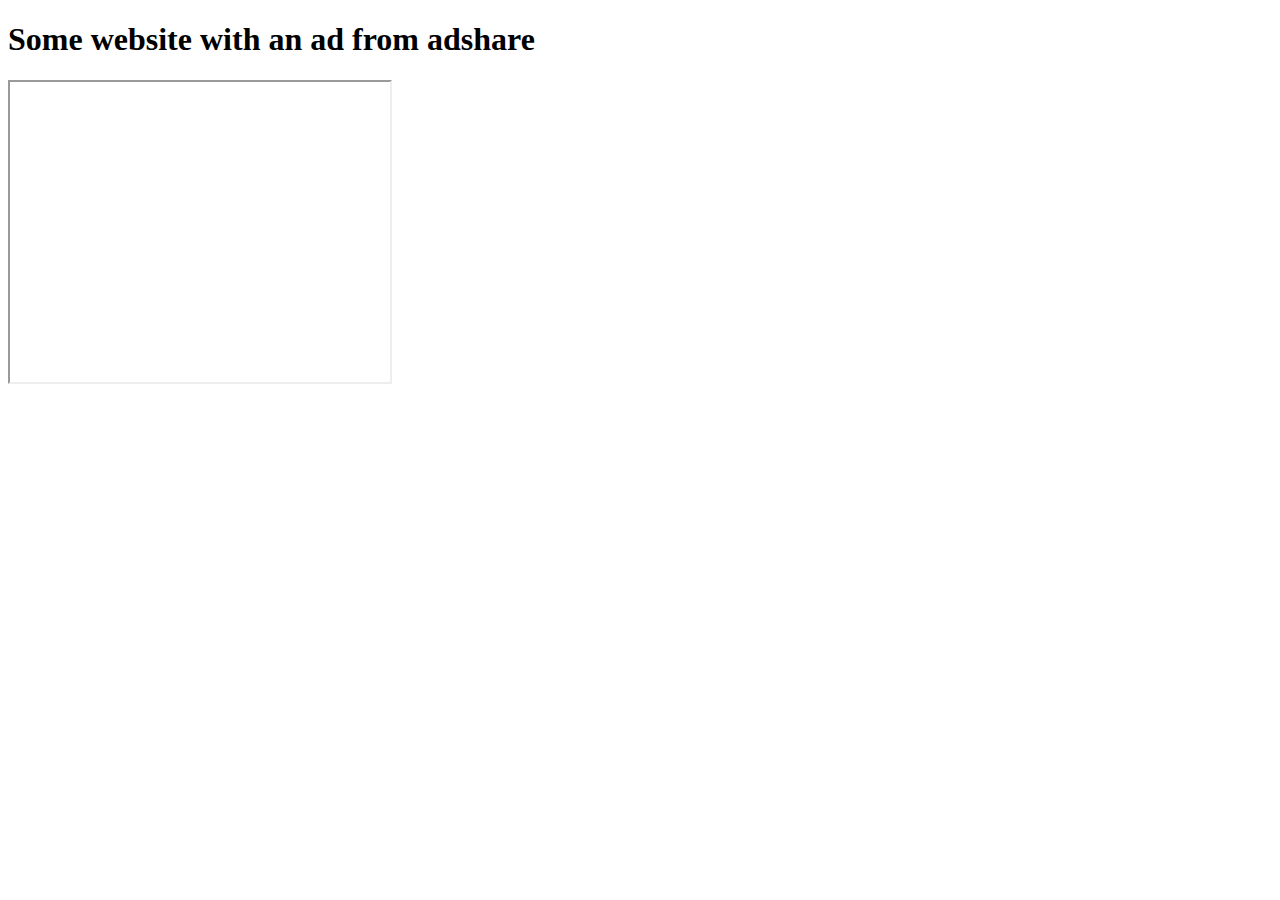
==== index.html @ a04502e0 "change iframe url to deployed proxy" ====
<!DOCTYPE html>
<html lang="en">
  <head>
    <meta charset="UTF-8">
    <meta name="viewport" content="width=device-width, initial-scale=1.0">
    <meta http-equiv="X-UA-Compatible" content="ie=edge">
    <title>Adshare POC</title>
    <link rel="stylesheet" href="style.css">
  </head>
  <body>
    <h1>Some website with an ad from adshare</h1>
	<iframe src="https://amazing-limiter-378022.uw.r.appspot.com/ad" height="300" width="380"></iframe>
  </body>
</html>
<!DOCTYPE html>
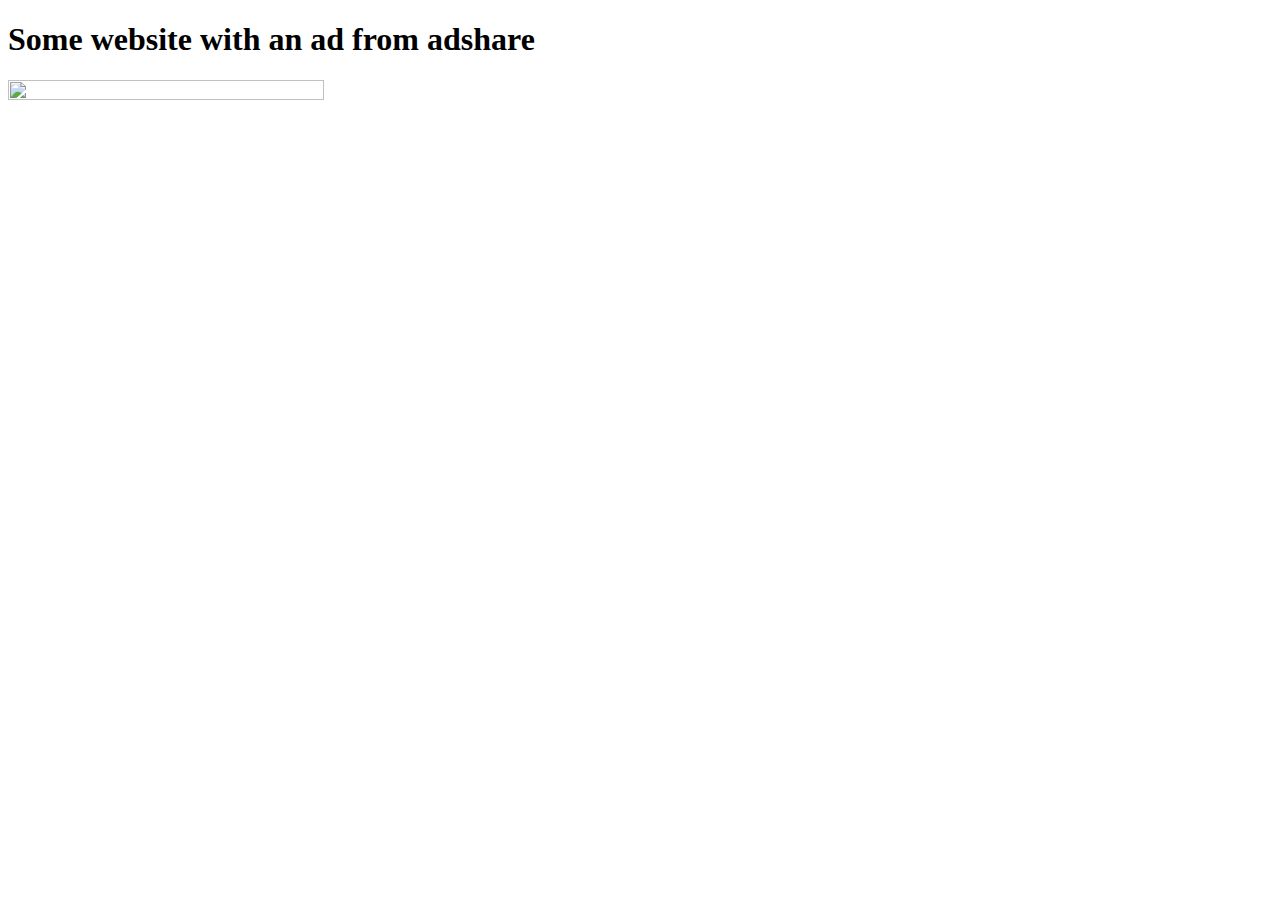
==== commit 48c34ef6: "use img for ad for better viewing until more file types are supported" ====
--- a/index.html
+++ b/index.html
@@ -5,11 +5,11 @@
     <meta name="viewport" content="width=device-width, initial-scale=1.0">
     <meta http-equiv="X-UA-Compatible" content="ie=edge">
     <title>Adshare POC</title>
-    <link rel="stylesheet" href="style.css">
+    <!-- <link rel="stylesheet" href="style.css"> -->
   </head>
   <body>
     <h1>Some website with an ad from adshare</h1>
-	<iframe src="https://amazing-limiter-378022.uw.r.appspot.com/ad" height="300" width="380"></iframe>
+    <img src="https://amazing-limiter-378022.uw.r.appspot.com/ad" style="height: 50%; width: 50%"/>
   </body>
 </html>
 <!DOCTYPE html>
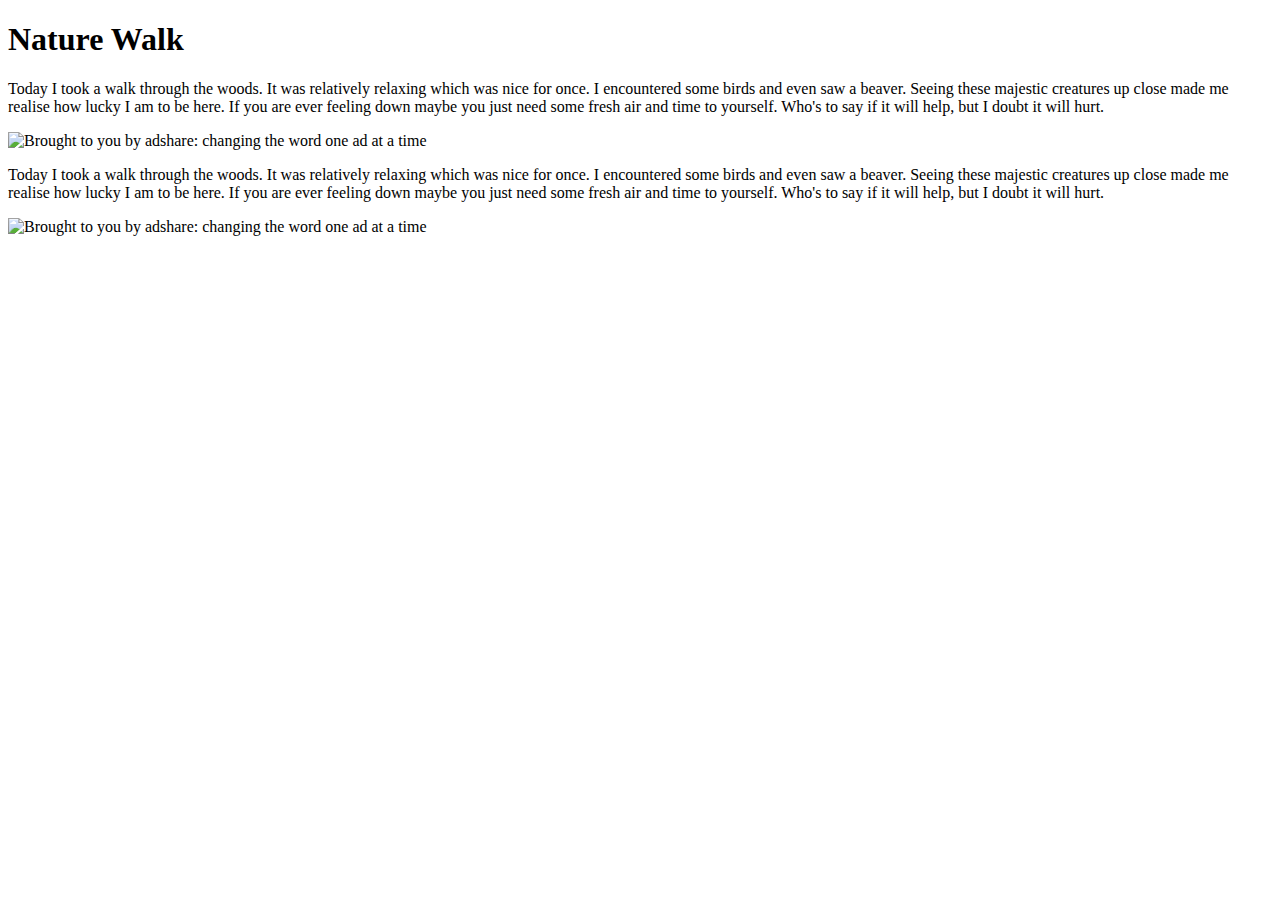
==== commit dd789fa9: "rm duplicate script load" ====
--- a/index.html
+++ b/index.html
@@ -1,15 +1,44 @@
 <!DOCTYPE html>
-<html lang="en">
-  <head>
-    <meta charset="UTF-8">
-    <meta name="viewport" content="width=device-width, initial-scale=1.0">
-    <meta http-equiv="X-UA-Compatible" content="ie=edge">
-    <title>Adshare POC</title>
-    <!-- <link rel="stylesheet" href="style.css"> -->
-  </head>
-  <body>
-    <h1>Some website with an ad from adshare</h1>
-    <img src="https://amazing-limiter-378022.uw.r.appspot.com/ad" style="height: 50%; width: 50%"/>
-  </body>
-</html>
-<!DOCTYPE html>
+<html>
+<head>
+    <title>The Nature Blog</title>
+    <link rel= "stylesheet" type= "text/css" href= "./styles.css">
+    <script type="text/javascript" src="index.js"></script>
+</head>
+<body>
+    <div id="title1"> 
+        <h1>Nature Walk</h1>
+        
+    </div>
+    
+    <p> 
+        <span>Today I took a walk through the woods. It was relatively relaxing which was nice for once. I encountered some 
+            birds and even saw a beaver. Seeing these majestic creatures up close made me realise how lucky I am to be here.
+            If you are ever feeling down maybe you just need some fresh air and time to yourself. Who's to say if it will help,
+            but I doubt it will hurt.
+
+        </span>
+        
+
+    </p>
+    <div  id= "imageScaling">
+    <img class="ad" id="ad" alt="Brought to you by adshare: changing the word one ad at a time" width="500" height="500" loading="lazy"/>
+    </div>
+
+    <p> 
+        <span>Today I took a walk through the woods. It was relatively relaxing which was nice for once. I encountered some 
+            birds and even saw a beaver. Seeing these majestic creatures up close made me realise how lucky I am to be here.
+            If you are ever feeling down maybe you just need some fresh air and time to yourself. Who's to say if it will help,
+            but I doubt it will hurt.
+
+        </span>
+        
+
+    </p>
+
+    <div  id= "imageScaling">
+        <img class="ad" id="ad" alt="Brought to you by adshare: changing the word one ad at a time" width="500" height="500" loading="lazy"/>
+        </div>
+
+</body>
+</html>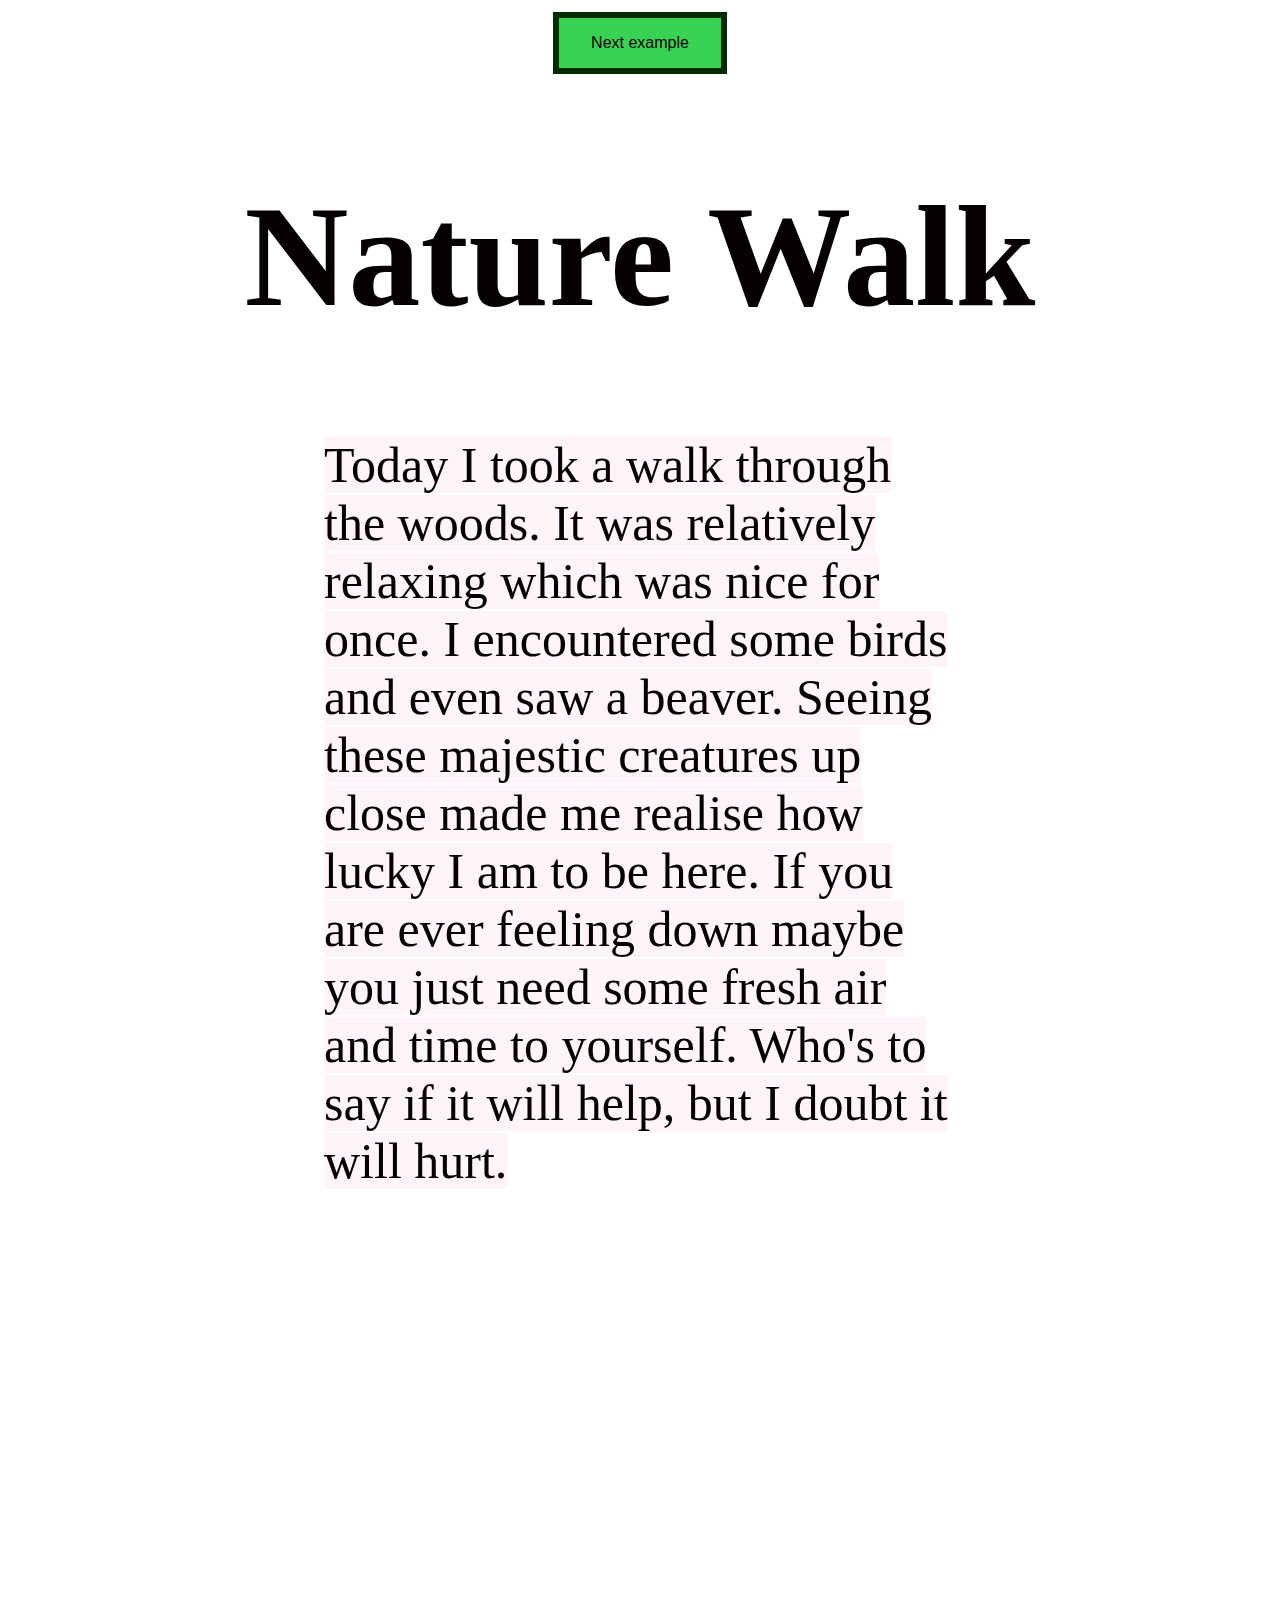
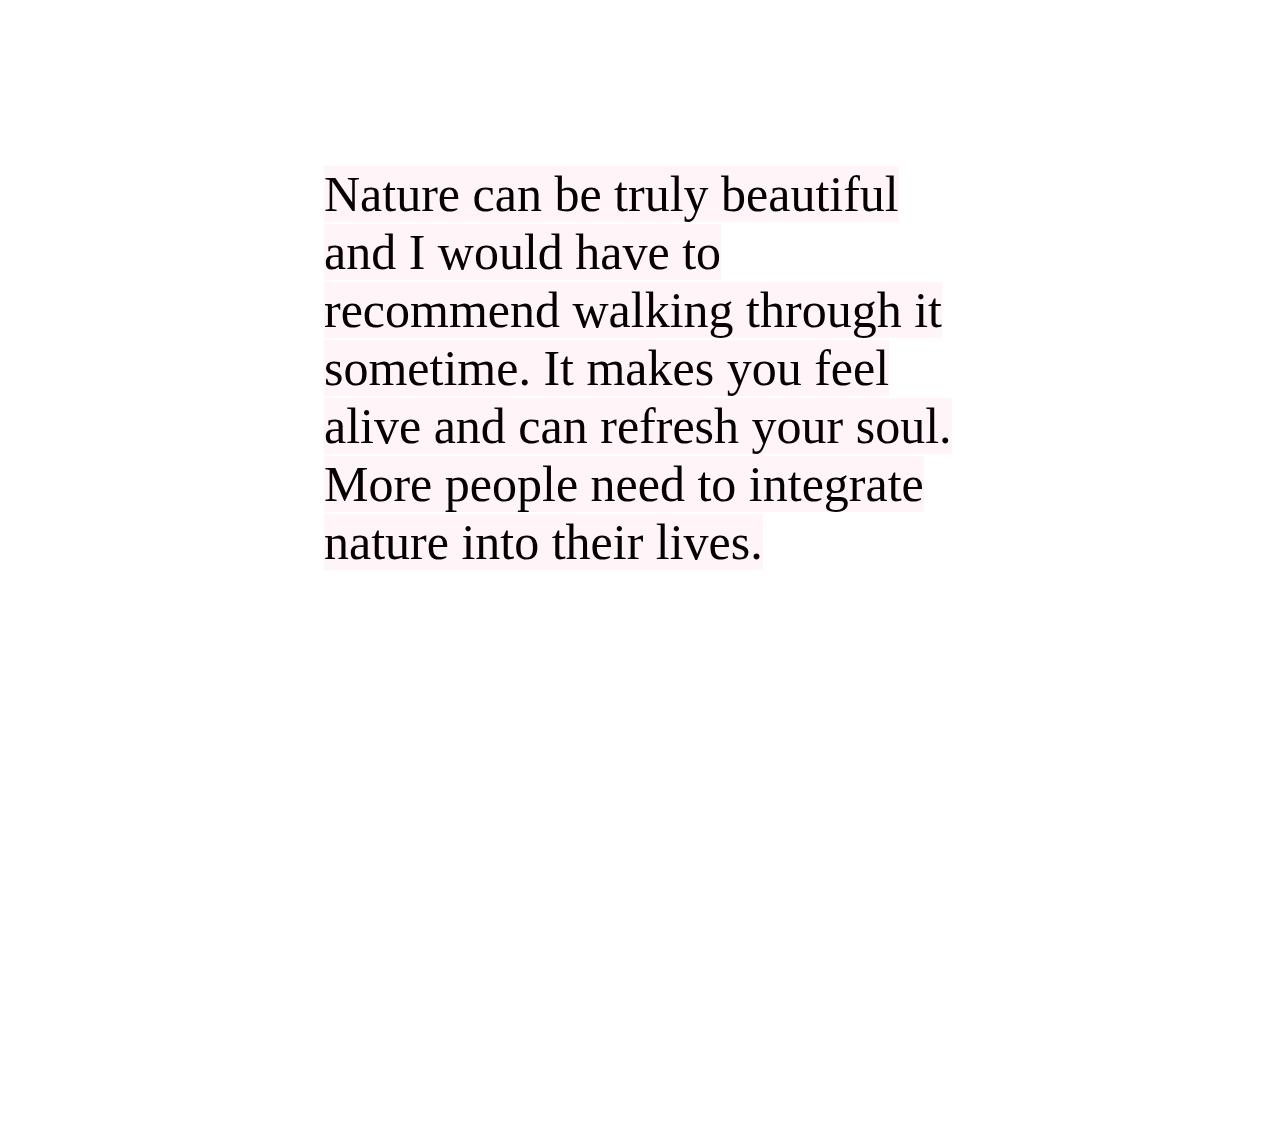
==== commit f9c2d7b6: "Updated stylizations" ====
--- a/index.html
+++ b/index.html
@@ -3,14 +3,21 @@
 <head>
     <title>The Nature Blog</title>
     <link rel= "stylesheet" type= "text/css" href= "./styles.css">
-    <script type="text/javascript" src="index.js"></script>
 </head>
 <body>
+    <a href="concept.html">
+        <button class="button button1">Next example </button>
+      </a>
+
     <div id="title1"> 
         <h1>Nature Walk</h1>
         
     </div>
+
+   
+       
     
+
     <p> 
         <span>Today I took a walk through the woods. It was relatively relaxing which was nice for once. I encountered some 
             birds and even saw a beaver. Seeing these majestic creatures up close made me realise how lucky I am to be here.
@@ -22,14 +29,12 @@
 
     </p>
     <div  id= "imageScaling">
-    <img class="ad" id="ad" alt="Brought to you by adshare: changing the word one ad at a time" width="500" height="500" loading="lazy"/>
+    <img class="ad" alt="Brought to you by adshare: changing the word one ad at a time" width="500" height="500" loading="lazy"/>
     </div>
 
     <p> 
-        <span>Today I took a walk through the woods. It was relatively relaxing which was nice for once. I encountered some 
-            birds and even saw a beaver. Seeing these majestic creatures up close made me realise how lucky I am to be here.
-            If you are ever feeling down maybe you just need some fresh air and time to yourself. Who's to say if it will help,
-            but I doubt it will hurt.
+        <span>Nature can be truly beautiful and I would have to recommend walking through it sometime. It makes you feel alive
+            and can refresh your soul. More people need to integrate nature into their lives. 
 
         </span>
         
@@ -37,8 +42,11 @@
     </p>
 
     <div  id= "imageScaling">
-        <img class="ad" id="ad" alt="Brought to you by adshare: changing the word one ad at a time" width="500" height="500" loading="lazy"/>
-        </div>
+        <img class="ad" alt="Brought to you by adshare: changing the word one ad at a time" width="500" height="500" loading="lazy"/>
+    </div>
+    
 
+
+    <script type="text/javascript" src="script.js"></script>
 </body>
 </html>--- a/styles.css
+++ b/styles.css
@@ -0,0 +1,87 @@
+#Test{
+    background-color: rgba(154, 177, 211, 0.167);
+    margin-left: auto;
+    margin-right: auto;
+    margin-top: 2%;
+    font-size: 72px;
+    color: rgb(4, 1, 0);
+  
+}
+
+#title1{
+    /* background-color: rgba(154, 177, 211, 0.167); */
+    margin-left: auto;
+    margin-right: auto;
+    margin-top: 2%;
+    font-size: 72px;
+    color: rgb(4, 1, 0);
+  
+}
+
+p{
+    text-align: left;
+    margin-left: 25%;
+    margin-right: 25%;
+    margin-top: 2%;
+    font-size: 50px;
+    color: rgb(4, 1, 0);
+    
+}
+p span {
+    background-color:rgba(255, 240, 245, 0.75);
+    
+  }
+#imageScaling
+{
+  object-fit: cover;
+  width: 100%;
+  height: 500px;
+
+    
+    
+   
+}
+.slideshow-container {
+  max-width: 1000px;
+  position: relative;
+  margin: auto;
+}
+.ad {
+    border-radius: 5px;
+    object-fit: contain;
+    width: auto;
+    height: 100%;
+}
+
+
+
+body{
+    text-align: center;
+    background-image: url("./images/background.jpg");
+    background-repeat: no-repeat;
+    background-size: cover;
+}
+
+.button {
+    border: none;
+    color: white;
+    padding: 16px 32px;
+    text-align: center;
+    text-decoration: none;
+    display: inline-block;
+    font-size: 16px;
+    margin: 4px 2px;
+    transition-duration: 0.4s;
+    cursor: pointer;
+    
+  }
+  .button1 {
+    background-color: rgb(57, 211, 83); 
+    color: black; 
+    border: 6px solid #012c03;
+  }
+  
+  .button1:hover {
+    background-color: #012702;
+    color: white;
+  }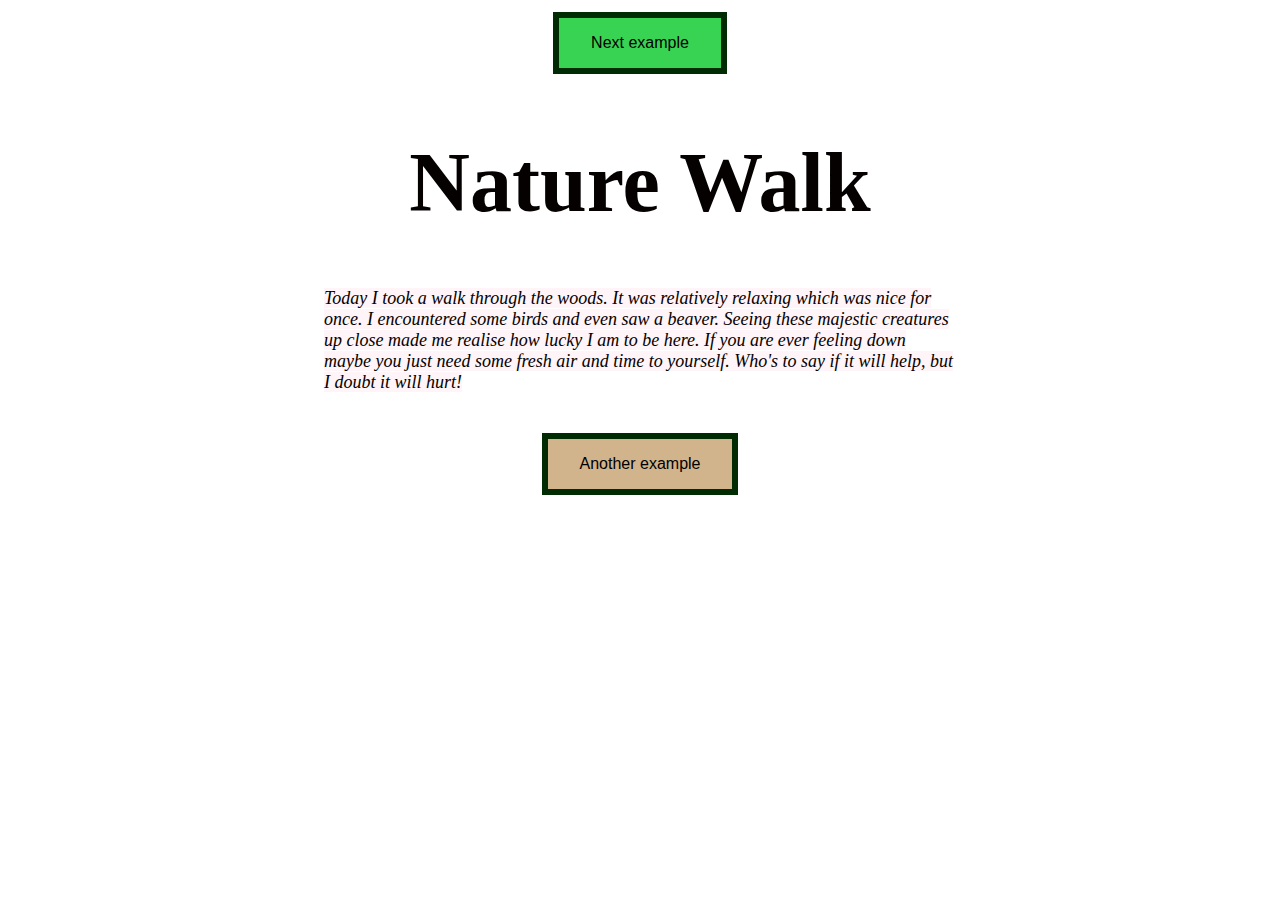
==== commit 25ef3786: "chore: tweak pages" ====
--- a/index.html
+++ b/index.html
@@ -5,47 +5,32 @@
     <link rel= "stylesheet" type= "text/css" href= "./styles.css">
 </head>
 <body>
-    <a href="concept.html">
+    <a href="./concept.html">
         <button class="button button1">Next example </button>
-      </a>
+    </a>
 
     <div id="title1"> 
         <h1>Nature Walk</h1>
+    </div>
         
-    </div>
-
-   
-       
-    
-
+    <div id="maintext1">
     <p> 
-        <span>Today I took a walk through the woods. It was relatively relaxing which was nice for once. I encountered some 
+        <span>
+            Today I took a walk through the woods. It was relatively relaxing which was nice for once. I encountered some 
             birds and even saw a beaver. Seeing these majestic creatures up close made me realise how lucky I am to be here.
             If you are ever feeling down maybe you just need some fresh air and time to yourself. Who's to say if it will help,
-            but I doubt it will hurt.
-
+            but I doubt it will hurt!
         </span>
-        
-
     </p>
-    <div  id= "imageScaling">
+    </div>
+    <!--Demo Ad#1 -->
+    <div id= "imageScaling">
     <img class="ad" alt="Brought to you by adshare: changing the word one ad at a time" width="500" height="500" loading="lazy"/>
     </div>
 
-    <p> 
-        <span>Nature can be truly beautiful and I would have to recommend walking through it sometime. It makes you feel alive
-            and can refresh your soul. More people need to integrate nature into their lives. 
-
-        </span>
-        
-
-    </p>
-
-    <div  id= "imageScaling">
-        <img class="ad" alt="Brought to you by adshare: changing the word one ad at a time" width="500" height="500" loading="lazy"/>
-    </div>
-    
-
+    <a href="./second.html">
+        <button class="button button2">Another example </button>
+      </a>
 
     <script type="text/javascript" src="script.js"></script>
 </body>
--- a/styles.css
+++ b/styles.css
@@ -1,53 +1,43 @@
-#Test{
-    background-color: rgba(154, 177, 211, 0.167);
-    margin-left: auto;
-    margin-right: auto;
-    margin-top: 2%;
-    font-size: 72px;
-    color: rgb(4, 1, 0);
-  
-}
-
 #title1{
     /* background-color: rgba(154, 177, 211, 0.167); */
     margin-left: auto;
     margin-right: auto;
     margin-top: 2%;
-    font-size: 72px;
+    font-size: 42px;
     color: rgb(4, 1, 0);
-  
+}
+
+#maintext1{
+  font-size: large;
+  font-style: italic;
 }
 
 p{
     text-align: left;
     margin-left: 25%;
     margin-right: 25%;
-    margin-top: 2%;
-    font-size: 50px;
     color: rgb(4, 1, 0);
     
 }
+
 p span {
     background-color:rgba(255, 240, 245, 0.75);
-    
-  }
-#imageScaling
-{
+}
+
+#imageScaling{
   object-fit: cover;
-  width: 100%;
-  height: 500px;
+  width: 90%;
+  height: auto;
+}
 
-    
-    
-   
-}
 .slideshow-container {
   max-width: 1000px;
   position: relative;
   margin: auto;
 }
+
 .ad {
-    border-radius: 5px;
+    border-radius: 25px;
     object-fit: contain;
     width: auto;
     height: 100%;
@@ -72,7 +62,7 @@
     font-size: 16px;
     margin: 4px 2px;
     transition-duration: 0.4s;
-    cursor: pointer;
+    cursor: crosshair;
     
   }
   .button1 {
@@ -84,4 +74,23 @@
   .button1:hover {
     background-color: #012702;
     color: white;
+  }
+
+  .button2 {
+    background-color:tan; 
+    color: black; 
+    border: 6px solid #012c03;
+  }
+  
+  .button2:hover {
+    background-color: #012702;
+    color: white;
+    cursor: pointer;
+  }
+
+  .button3 {
+    background-color: salmon;
+    color:powderblue;
+    font-size: large;
+    cursor:all-scroll;
   }